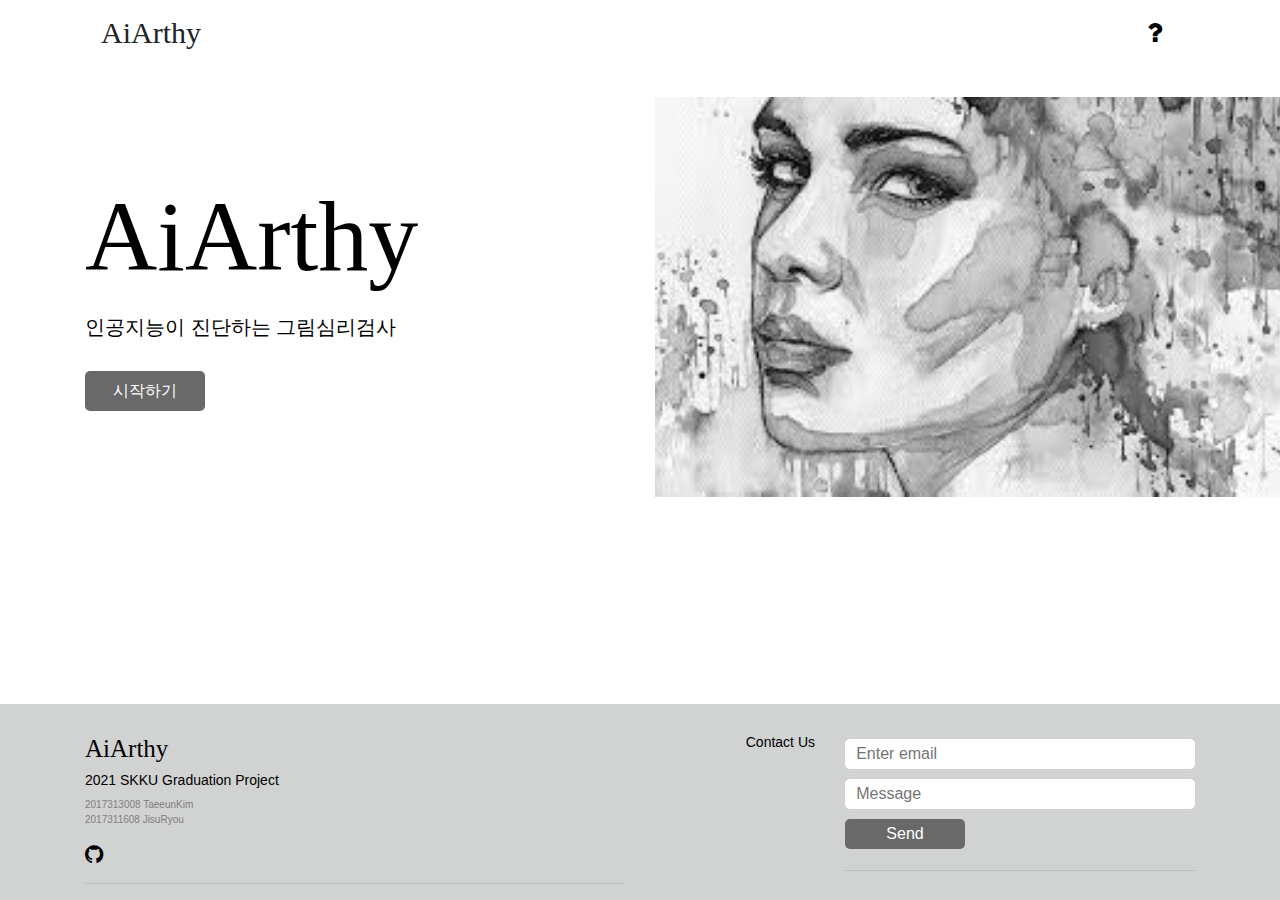
==== html/index.html @ cdc1df13 "initial commit" ====
<!DOCTYPE html>
<html>

<head>
    <meta charset="utf-8">
    <meta name="viewport" content="width=device-width, initial-scale=1">
    <title>AiArthy 메인</title>
    <link rel="stylesheet" type="text/css" href="https://stackpath.bootstrapcdn.com/font-awesome/4.7.0/css/font-awesome.css">
    <link rel="stylesheet" type="text/css" href="https://stackpath.bootstrapcdn.com/bootstrap/4.4.1/css/bootstrap.css">
    <link rel="stylesheet" type="text/css" href="../css/common.css">
    <script type="text/javascript" src="https://code.jquery.com/jquery-3.4.1.min.js"></script>
    <script type="text/javascript" src="https://stackpath.bootstrapcdn.com/bootstrap/4.4.1/js/bootstrap.js"></script>
    <script src="../js/common.js"></script>
</head>

<body>
    <header id="header"></header>
    <div class="container d-lg-flex">
        <div class="col-lg-5" style="margin: auto 0;">
            <div class="row">
                <div>
                    <div class="mb-4 mt-11">
                        <div class="title1">AiArthy</div>
                        <div class="body2">인공지능이 진단하는 그림심리검사</div>
                    </div>
                    <button class="button1" onclick="location.href='canvas.html'" target="_top">시작하기</button>
                </div>
            </div>
        </div>
        <figure class="col-lg-6 d-none d-lg-block " style="margin-top: 3%; margin-left: auto;">
            <image class="image" src="../img/main.jpeg"></image>
        </figure>
    </div>
    <footer id="footer"></footer>
</body>

</html>
<script type="text/javascript">
$(window).on('load resize', function() {
    document.getElementById("main").style.display = "none";
});
</script>
---- css/common.css ----
.title1 {
    font-family: 'Times New Roman', Times, serif;
    font-size: 100px;
    color: #000000;
}

.title2 {
    font-family: 'Times New Roman', Times, serif;
    font-size: 60px;
    color: #000000;
}

.title3 {
    font-family: 'Times New Roman', Times, serif;
    font-size: 30px;
    color: #000000;
}

.body1 {
    font-family: Arial, Helvetica, sans-serif;
    font-size: 30px;
    color: #000000;
}

.body2 {
    font-family: Arial, Helvetica, sans-serif;
    font-size: 20px;
    color: #000000;
}

.body3 {
    font-family: Arial, Helvetica, sans-serif;
    font-size: 14px;
    color: #000000;
}

.caption {
    font-family: Arial, Helvetica, sans-serif;
    font-size: 10px;
    color: #808080;
}

.bold {
    font-weight: bold;
}

.light {
    font-weight: light;
}

.fa {
    color: #000000;
    text-decoration: none;
}

.fa :hover,
.fa :focus {
    color: #696969;
    text-decoration: none;
}

.button1 {
    width: 120px;
    height: 40px;
    background-color: #696969;
    color: #ffffff;
    border-radius: 5px;
    border: none;
    margin-top: 5px;
    margin-bottom: 5px;
}

.button2 {
    width: 120px;
    height: 40px;
    background-color: #ffffff;
    color: #696969;
    border: 5px solid #696969;
    border-radius: 5px;
    margin-top: 5px;
    margin-bottom: 5px;
}

.form {
    width: 100%;
    height: 30px;
    margin-top: 5px;
    margin-bottom: 5px;
    background-color: #ffffff;
    border-radius: 5px;
    border: none;
    resize: none;
    color: #000000;
    padding: 0.5em 0.7em;
}

.image {
    height: 400px;
}

html,
body {
    margin: 0;
    padding: 0;
    height: 100%;
    overflow-x: hidden;
}

#canvas {
    width: 90%;
    height: 90%;
    position: relative;
    left: 5%;
    bottom: 5%;
    border: 2px solid;
}

#footer {
    position: fixed;
    bottom: 0;
    width: 100%;
    padding-top: 30px;
    background-color: #d1d2d2;
}
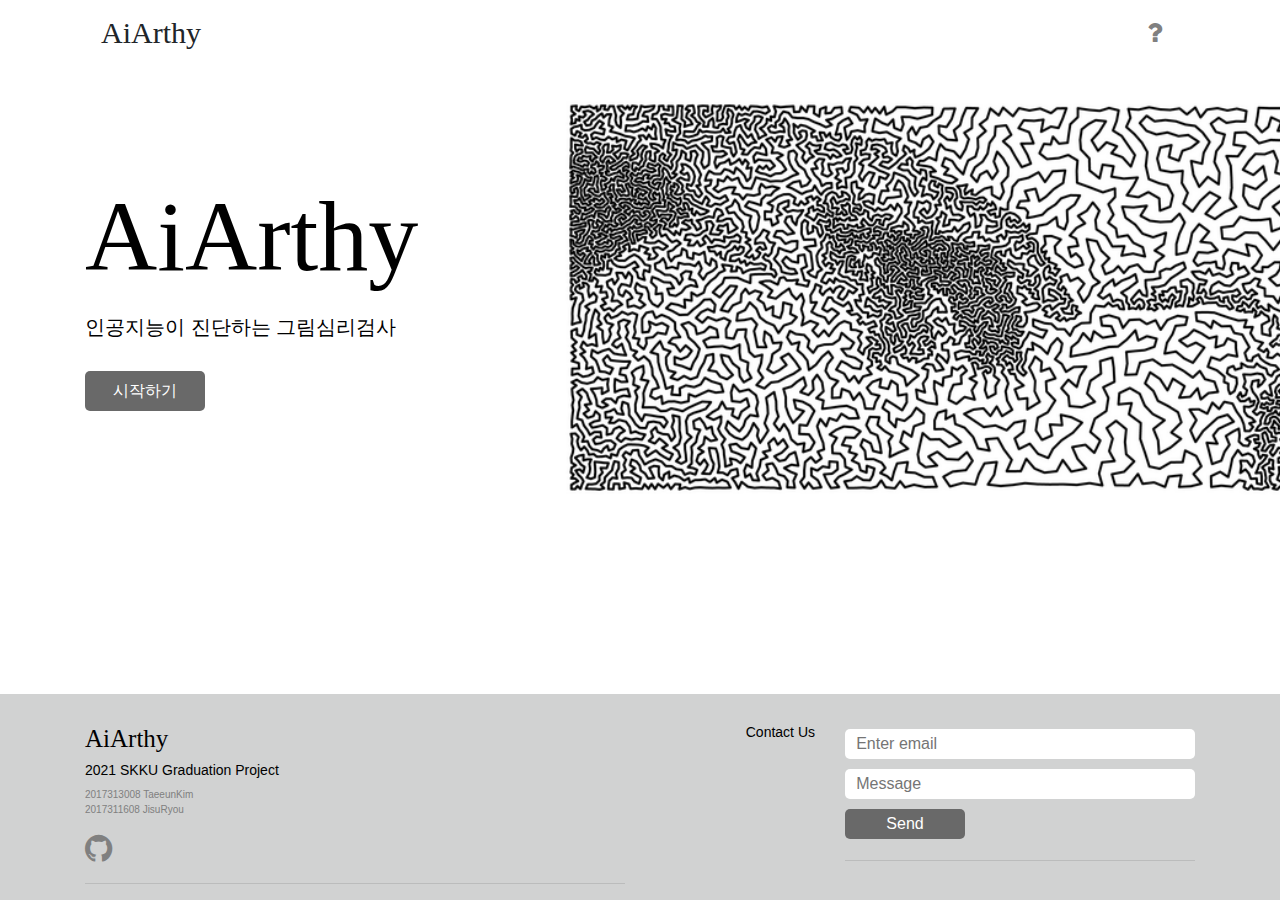
==== commit 20ac9b9a: "이미지 변경 핀터레스트 이미지 사용" ====
--- a/html/index.html
+++ b/html/index.html
@@ -27,8 +27,8 @@
                 </div>
             </div>
         </div>
-        <figure class="col-lg-6 d-none d-lg-block " style="margin-top: 3%; margin-left: auto;">
-            <image class="image" src="../img/main.jpeg"></image>
+        <figure class="col-lg-7 d-none d-lg-block " style="margin-top: 3%; margin-left: auto;">
+            <image class="image" src="../img/main2.png"></image>
         </figure>
     </div>
     <footer id="footer"></footer>
--- a/css/common.css
+++ b/css/common.css
@@ -44,19 +44,16 @@
     font-weight: bold;
 }
 
-.light {
-    font-weight: light;
-}
-
 .fa {
-    color: #000000;
+    color: #808080;
     text-decoration: none;
 }
 
 .fa :hover,
 .fa :focus {
-    color: #696969;
+    color: #000000;
     text-decoration: none;
+    cursor: pointer
 }
 
 .button1 {
@@ -75,7 +72,7 @@
     height: 40px;
     background-color: #ffffff;
     color: #696969;
-    border: 5px solid #696969;
+    border: 3px solid #696969;
     border-radius: 5px;
     margin-top: 5px;
     margin-bottom: 5px;
@@ -107,11 +104,11 @@
 }
 
 #canvas {
-    width: 90%;
-    height: 90%;
+    width: 100%;
+    height: 700px;
+    margin-top: 30px;
+    margin-bottom: 30px;
     position: relative;
-    left: 5%;
-    bottom: 5%;
     border: 2px solid;
 }
 
@@ -121,4 +118,149 @@
     width: 100%;
     padding-top: 30px;
     background-color: #d1d2d2;
+}
+
+.left {
+    margin-right: 3px;
+    margin-top: 15px;
+}
+
+.right {
+    margin-left: 3px;
+    margin-top: 15px;
+}
+
+.slidecontainer {
+    width: 100%;
+    margin-bottom: 15px;
+}
+
+.slider {
+    -webkit-appearance: none;
+    width: 100%;
+    height: 25px;
+    background: #d3d3d3;
+    outline: none;
+    opacity: 0.7;
+    -webkit-transition: .2s;
+    transition: opacity .2s;
+}
+
+.slider:hover {
+    opacity: 1;
+}
+
+.slider::-webkit-slider-thumb {
+    -webkit-appearance: none;
+    appearance: none;
+    width: 25px;
+    height: 25px;
+    background: #808080;
+    cursor: pointer;
+}
+
+.slider::-moz-range-thumb {
+    width: 25px;
+    height: 25px;
+    background: #808080;
+    cursor: pointer;
+}
+
+.modal {
+    display: none;
+    z-index: 1;
+    width: 100%;
+    height: 100%;
+    background-color: rgb(0, 0, 0);
+    background-color: rgba(0, 0, 0, 0.4);
+    position: absolute;
+    left: 50%;
+    top: 50%;
+    transform: translate(-50%, -50%);
+}
+
+.modal-content {
+    background-color: #fefefe;
+    margin: 15% auto;
+    padding: 20px;
+    border: 1px solid #888;
+    width: 80%;
+}
+
+#loading_page {
+    position: absolute;
+    left: 50%;
+    top: 50%;
+    text-align: center;
+    z-index: 1;
+    width: 400px;
+    height: 200px;
+    margin: -200px 0 0 -200px;
+}
+
+#loader {
+    width: 100px;
+    height: 100px;
+    margin: 30px auto;
+    border: 16px solid #f3f3f3;
+    border-radius: 50%;
+    border-top: 16px solid #808080;
+    -webkit-animation: spin 2s linear infinite;
+    animation: spin 2s linear infinite;
+}
+
+@-webkit-keyframes spin {
+    0% {
+        -webkit-transform: rotate(0deg);
+    }
+
+    100% {
+        -webkit-transform: rotate(360deg);
+    }
+}
+
+@keyframes spin {
+    0% {
+        transform: rotate(0deg);
+    }
+
+    100% {
+        transform: rotate(360deg);
+    }
+}
+
+.animate-bottom {
+    position: relative;
+    -webkit-animation-name: animatebottom;
+    -webkit-animation-duration: 1s;
+    animation-name: animatebottom;
+    animation-duration: 1s
+}
+
+@-webkit-keyframes animatebottom {
+    from {
+        bottom: -100px;
+        opacity: 0
+    }
+
+    to {
+        bottom: 0px;
+        opacity: 1
+    }
+}
+
+@keyframes animatebottom {
+    from {
+        bottom: -100px;
+        opacity: 0
+    }
+
+    to {
+        bottom: 0;
+        opacity: 1
+    }
+}
+
+#myDiv {
+    display: none;
 }